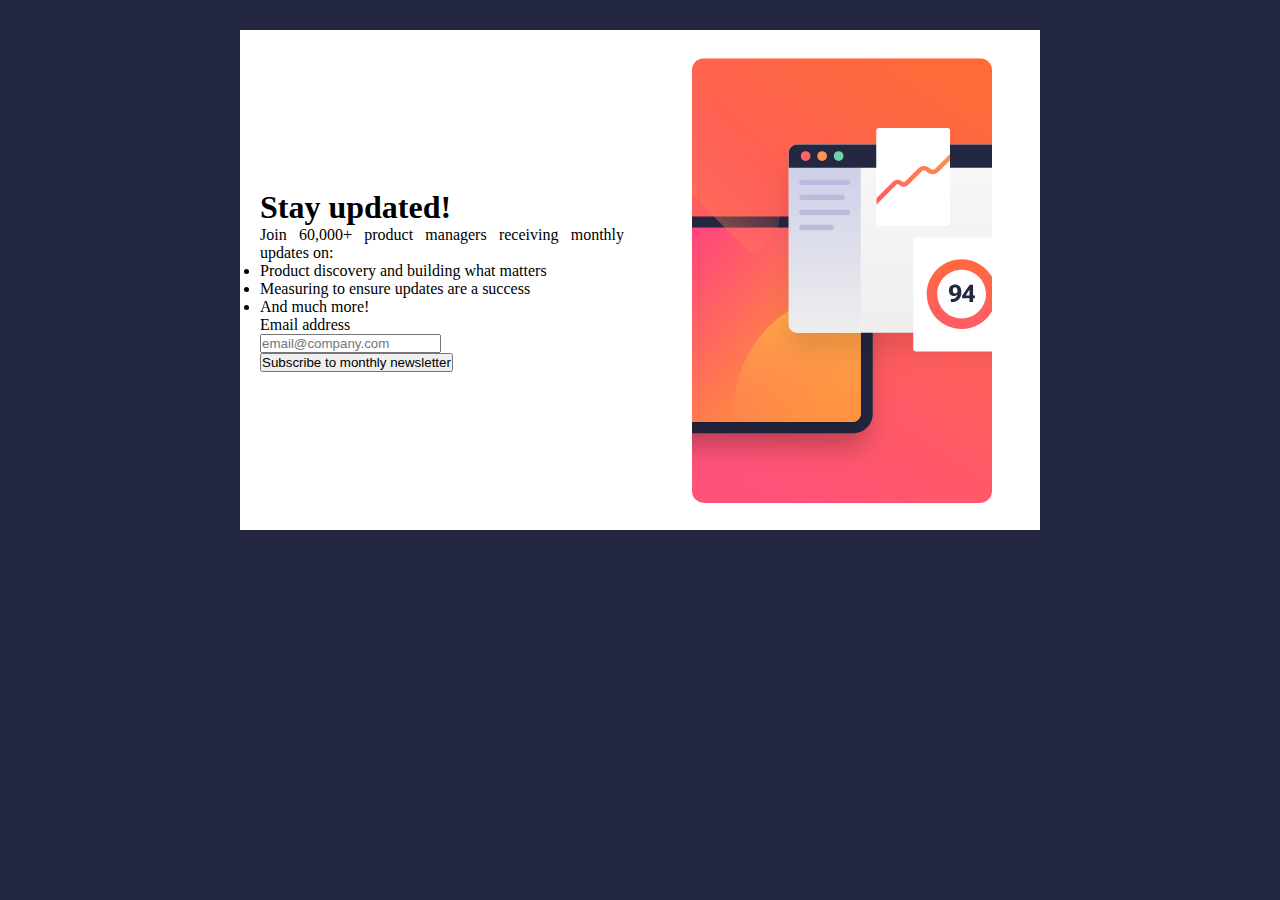
==== index.html @ f56df196 "criando formulario" ====
<!DOCTYPE html>
<html lang="en">
<head>
  <meta charset="UTF-8">
  <meta name="viewport" content="width=device-width, initial-scale=1.0"> <!-- displays site properly based on user's device -->

  <link rel="icon" type="image/png" sizes="32x32" href="./src/assets/images/favicon-32x32.png">
  <link rel="stylesheet" href="./src/css/style.css">
  <title>Frontend Mentor | Newsletter sign-up form with success message</title>
</head>
<body>
  <main>
    <div class="elementos-form">
      <div class="formulario">
        <h1>Stay updated!</h1>
        <p>Join 60,000+ product managers receiving monthly updates on:</p>
        <ul>
          <li>Product discovery and building what matters</li>
          <li>Measuring to ensure updates are a success</li>
          <li>And much more!</li>
        </ul>
        <form action="" method="get">
          <p>Email address</p>
          <input type="email" placeholder="email@company.com"><br>
          <button>Subscribe to monthly newsletter</button>
        </form>
      </div>
      <div class="imagem">
        <img src="./src/assets/images/illustration-sign-up-desktop.svg" alt="">
      </div>
    </div>
  </main>

  

  <!-- Sign-up form end -->

  <!-- Success message start -->

  <!-- Thanks for subscribing!

  A confirmation email has been sent to ash@loremcompany.com. 
  Please open it and click the button inside to confirm your subscription.

  Dismiss message -->

  <!-- Success message end -->
  
</body>
</html>
---- src/css/style.css ----
*{
    margin: 0;
    padding: 0;

}
body{
    background-color: hsl(234, 29%, 20%);
}
main{
    display: flex;
    flex-direction: column;
    align-items: center;
}
.elementos-form{
    background-color: #ffffff;
    display: flex;
    align-items: center;
    height: 500px;
    width: 800px;
    margin-top: 30px;
}
.formulario{
    margin: 20px;
    text-align: justify;
}
.imagem{
    width: 50%;
    display: flex;
    flex-direction: column;
    align-items: center;
    padding: 1rem;

}
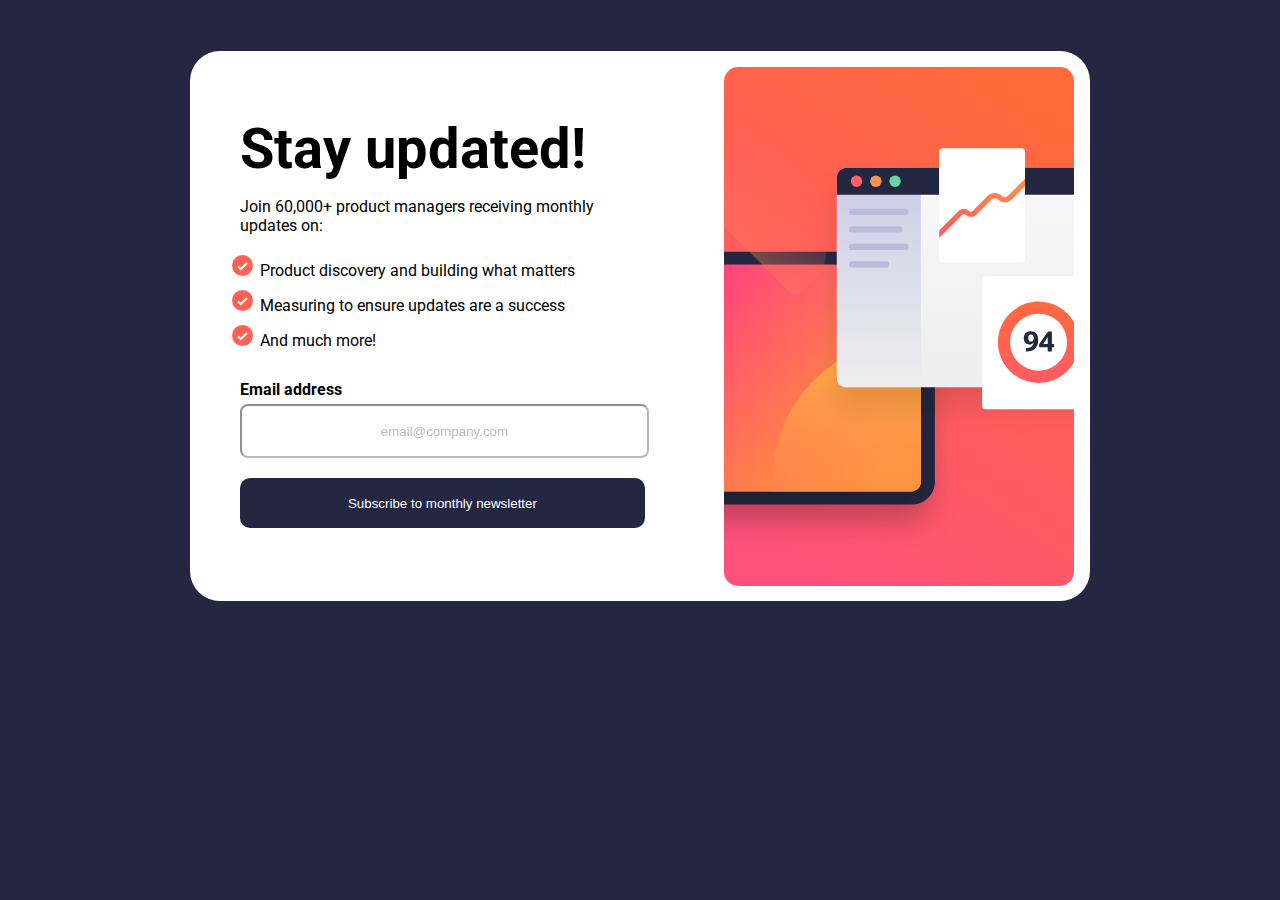
==== commit df531e86: "estilizando textos botoes e input" ====
--- a/index.html
+++ b/index.html
@@ -1,9 +1,11 @@
 <!DOCTYPE html>
-<html lang="en">
+<html lang="pt-br">
 <head>
   <meta charset="UTF-8">
   <meta name="viewport" content="width=device-width, initial-scale=1.0"> <!-- displays site properly based on user's device -->
-
+  <link rel="preconnect" href="https://fonts.googleapis.com">
+  <link rel="preconnect" href="https://fonts.gstatic.com" crossorigin>
+  <link href="https://fonts.googleapis.com/css2?family=Outfit&family=Roboto&family=Rubik&family=Secular+One&display=swap" rel="stylesheet">
   <link rel="icon" type="image/png" sizes="32x32" href="./src/assets/images/favicon-32x32.png">
   <link rel="stylesheet" href="./src/css/style.css">
   <title>Frontend Mentor | Newsletter sign-up form with success message</title>
@@ -20,7 +22,7 @@
           <li>And much more!</li>
         </ul>
         <form action="" method="get">
-          <p>Email address</p>
+          <b><p>Email address</p></b>
           <input type="email" placeholder="email@company.com"><br>
           <button>Subscribe to monthly newsletter</button>
         </form>
--- a/src/css/style.css
+++ b/src/css/style.css
@@ -15,18 +15,65 @@
     background-color: #ffffff;
     display: flex;
     align-items: center;
-    height: 500px;
-    width: 800px;
-    margin-top: 30px;
+    height: 550px;
+    width: 900px;
+    margin-top: 4%;
+    border-radius: 30px;
+    font-family: "Roboto";
 }
 .formulario{
     margin: 20px;
-    text-align: justify;
+    height: 450px;
+    margin: 50px 50px;
+    margin-right: 0;
+}
+.formulario h1{
+    margin-bottom: 15px;
+    margin-top: 15px;
+    font-size: 56px;
+}
+.formulario ul{
+    margin: 20px;
+    list-style-image: url('../assets/images/icon-list.svg');
+}
+.formulario li{
+    margin: 0px 0px 10px 0px
+}
+form p {
+    font-size: 16px;
+    margin-top: 30px;
+}
+form input{
+    height: 50px;
+    width: 100%;
+    border-radius: 8px;
+    opacity: 0.5;
+    text-align: center;
+    margin: 5px 0 20px;
+
+}
+
+form button{
+    height: 50px;
+    width: 100%;
+    border-radius: 10px;
+    text-align: center;
+    color: #ffffff;
+    background-color: hsl(234, 29%, 20%);
+    border: 0;
+}
+form button:hover{
+    cursor: pointer;
+    background: linear-gradient(45deg ,hsl(14, 97%, 73%), hsl(4, 97%, 64%));
+}
+form input:hover{
+    opacity: 1;
+    cursor: pointer;
 }
 .imagem{
     width: 50%;
     display: flex;
-    flex-direction: column;
+    flex-direction: row-reverse;
     align-items: center;
     padding: 1rem;
 
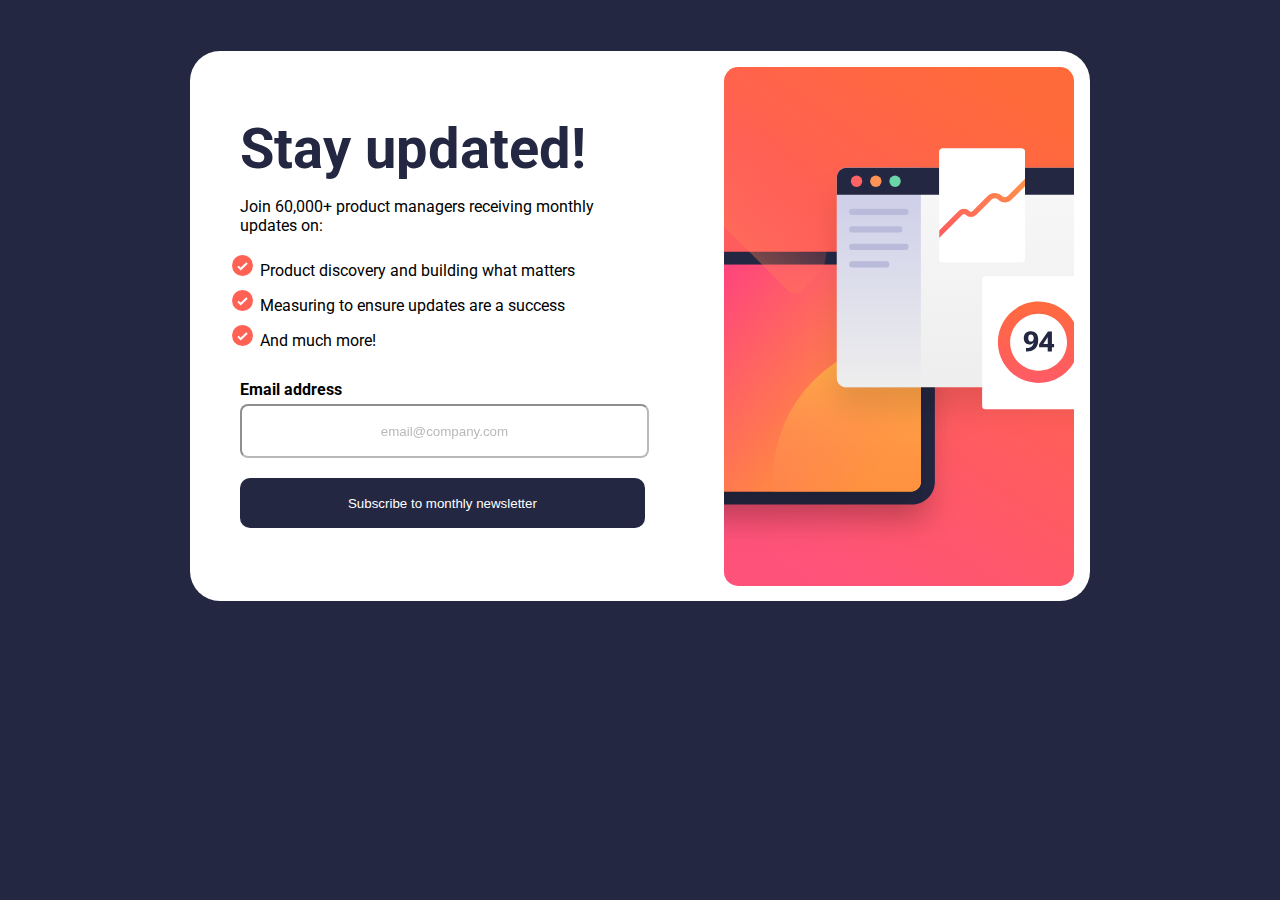
==== commit b1ac04a1: "adicionando responsividade" ====
--- a/index.html
+++ b/index.html
@@ -8,11 +8,13 @@
   <link href="https://fonts.googleapis.com/css2?family=Outfit&family=Roboto&family=Rubik&family=Secular+One&display=swap" rel="stylesheet">
   <link rel="icon" type="image/png" sizes="32x32" href="./src/assets/images/favicon-32x32.png">
   <link rel="stylesheet" href="./src/css/style.css">
+  <link rel="stylesheet" href="./src/css/responsivo.css">
   <title>Frontend Mentor | Newsletter sign-up form with success message</title>
 </head>
 <body>
   <main>
     <div class="elementos-form">
+      <img class="imagen-mobile" src="./src/assets/images/illustration-sign-up-mobile.svg" alt="">
       <div class="formulario">
         <h1>Stay updated!</h1>
         <p>Join 60,000+ product managers receiving monthly updates on:</p>
@@ -23,8 +25,8 @@
         </ul>
         <form action="" method="get">
           <b><p>Email address</p></b>
-          <input type="email" placeholder="email@company.com"><br>
-          <button>Subscribe to monthly newsletter</button>
+          <input type="email" name="email" placeholder="email@company.com" ><br>
+          <button class="button-from">Subscribe to monthly newsletter</button>
         </form>
       </div>
       <div class="imagem">
@@ -32,21 +34,17 @@
       </div>
     </div>
   </main>
-
+<div class="message desativado">
+  <div class="message-sucesse">
+    <img class="imagen-sucesse" src="./src/assets/images/icon-success.svg" alt="">
+    <h1>Thanks for subscribing!</h1>
+    <p>
+      A confirmation email has been sent to <b>ash@loremcompany.com</b> Please open it and click the button inside to confirm your subscription.
+    </p>
   
-
-  <!-- Sign-up form end -->
-
-  <!-- Success message start -->
-
-  <!-- Thanks for subscribing!
-
-  A confirmation email has been sent to ash@loremcompany.com. 
-  Please open it and click the button inside to confirm your subscription.
-
-  Dismiss message -->
-
-  <!-- Success message end -->
-  
+    <button class="button-from">Dismiss message</button> 
+  </div>
+</div>
+<script src="./src/js/index.js"></script>
 </body>
 </html>--- a/src/css/style.css
+++ b/src/css/style.css
@@ -5,6 +5,7 @@
 }
 body{
     background-color: hsl(234, 29%, 20%);
+    font-family: "Roboto";
 }
 main{
     display: flex;
@@ -19,7 +20,10 @@
     width: 900px;
     margin-top: 4%;
     border-radius: 30px;
-    font-family: "Roboto";
+
+}
+.imagen-mobile{
+    display: none;
 }
 .formulario{
     margin: 20px;
@@ -31,6 +35,7 @@
     margin-bottom: 15px;
     margin-top: 15px;
     font-size: 56px;
+    color: hsl(234, 29%, 20%);
 }
 .formulario ul{
     margin: 20px;
@@ -53,7 +58,7 @@
 
 }
 
-form button{
+.button-from{
     height: 50px;
     width: 100%;
     border-radius: 10px;
@@ -62,7 +67,7 @@
     background-color: hsl(234, 29%, 20%);
     border: 0;
 }
-form button:hover{
+.button-from:hover{
     cursor: pointer;
     background: linear-gradient(45deg ,hsl(14, 97%, 73%), hsl(4, 97%, 64%));
 }
@@ -77,4 +82,42 @@
     align-items: center;
     padding: 1rem;
 
+}
+.message{
+    margin-top: 8%;
+    align-items: center;
+    display: flex;
+    flex-direction: column;
+}
+.message-sucesse{
+    background-color: #ffffff;
+    border-radius: 30px;
+    width: 430px;
+    height: 450px;
+}
+.message-sucesse *{
+    margin-left: 60px;
+    margin-right: 60px;
+}
+.imagen-sucesse{
+    margin: 30px 0px 30px 60px;
+}
+.message-sucesse h1{
+    font-size: 50px;
+    margin-bottom: 20px;
+    color: hsl(234, 29%, 20%);;
+}
+.message-sucesse b{
+    margin: 0;
+}
+
+.message-sucesse p{
+    margin-bottom: 30px;
+    font-size: 14px;
+}
+.message-sucesse button{
+    width: 72%;
+}
+.desativado{
+    display: none;
 }--- a/src/css/responsivo.css
+++ b/src/css/responsivo.css
@@ -0,0 +1,63 @@
+@media (max-width: 375px){
+    body{
+        background-color: #ffffff;
+    }
+    main{
+        width: 375px;
+    }
+    .elementos-form{
+        flex-direction: column;
+        margin-top: 0;
+        height: 100%;
+        width: 375px;
+    }
+    .formulario{
+        margin: 0;
+        width: 320px;
+    }
+    .formulario h1{
+        margin-bottom: 15px;
+        margin-top: 15px;
+        font-size: 40px;
+    }
+
+    .imagen-mobile{
+        display: flex;
+        width: 377px;
+    }
+    .formulario ul{
+        margin: 20px 20px 0px;
+    }
+    .formulario li{
+        margin: 0px 0px 20px 0px;
+    }
+    .button-from{
+        margin-bottom: 30px;
+    }
+    form p{
+        margin-top: 40px;
+    }
+    .imagem{
+        display: none;
+        border-radius: 90px;
+    }
+    .message-sucesse h1{
+        font-size: 50px;
+        margin-bottom: 10px;
+        color: hsl(234, 29%, 20%);
+    }
+    .message{
+        margin-top: 25%;
+    }
+    .message-sucesse{
+        background-color: #ffffff;
+        border-radius: 30px;
+        width: 375;
+       
+    }
+    .message-sucesse p {
+        margin-bottom: 50%;
+        font-size: 14px;
+    }
+
+}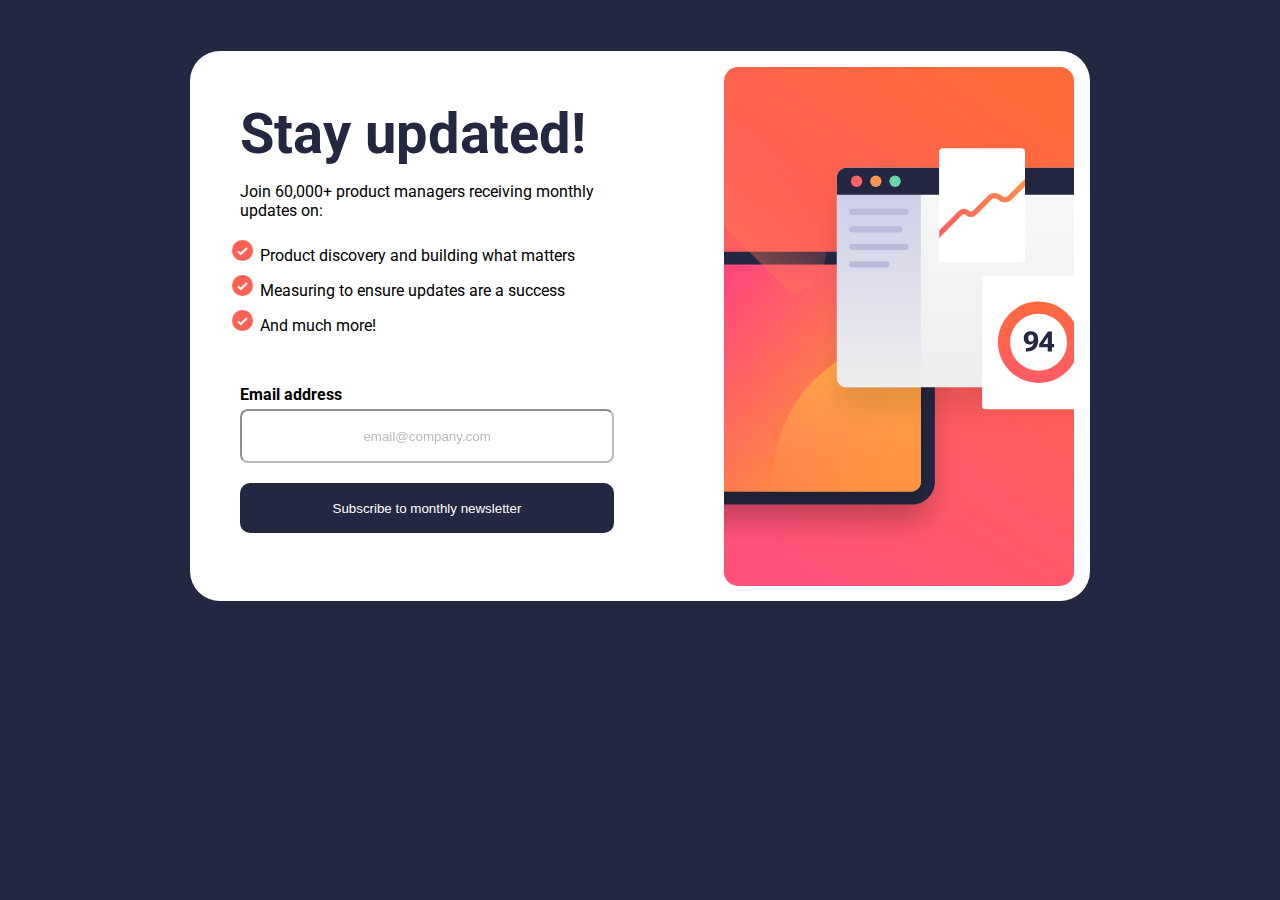
==== commit 736a5bb7: "validando email com js" ====
--- a/index.html
+++ b/index.html
@@ -10,6 +10,7 @@
   <link rel="stylesheet" href="./src/css/style.css">
   <link rel="stylesheet" href="./src/css/responsivo.css">
   <title>Frontend Mentor | Newsletter sign-up form with success message</title>
+  <script src="./src/js/index.js" defer></script>
 </head>
 <body>
   <main>
@@ -23,9 +24,12 @@
           <li>Measuring to ensure updates are a success</li>
           <li>And much more!</li>
         </ul>
-        <form action="" method="get">
-          <b><p>Email address</p></b>
-          <input type="email" name="email" placeholder="email@company.com" ><br>
+        <form action="">
+          <b>
+            <p>Email address</p>
+            <p class="texto_erro">Valid email required</p>
+          </b>
+          <input type="email" id="email" name="email" placeholder="email@company.com" ><br>
           <button class="button-from">Subscribe to monthly newsletter</button>
         </form>
       </div>
@@ -45,6 +49,5 @@
     <button class="button-from">Dismiss message</button> 
   </div>
 </div>
-<script src="./src/js/index.js"></script>
 </body>
 </html>--- a/src/css/style.css
+++ b/src/css/style.css
@@ -28,8 +28,8 @@
 .formulario{
     margin: 20px;
     height: 450px;
-    margin: 50px 50px;
-    margin-right: 0;
+    margin: 40px 70px 70px 50px;
+    margin-right: 70px;
 }
 .formulario h1{
     margin-bottom: 15px;
@@ -44,9 +44,10 @@
 .formulario li{
     margin: 0px 0px 10px 0px
 }
-form p {
+form p{
     font-size: 16px;
     margin-top: 30px;
+    float: left;
 }
 form input{
     height: 50px;
@@ -60,7 +61,7 @@
 
 .button-from{
     height: 50px;
-    width: 100%;
+    width: 101%;
     border-radius: 10px;
     text-align: center;
     color: #ffffff;
@@ -114,10 +115,22 @@
 .message-sucesse p{
     margin-bottom: 30px;
     font-size: 14px;
+
 }
 .message-sucesse button{
     width: 72%;
 }
 .desativado{
     display: none;
+}
+.texto_erro{
+    display: none;
+    float: right;
+    color: #f14747;
+    justify-content: end;
+}
+.input-alert-color{
+    border-color: #FF0000;
+    background-color: #f14747;
+    color: #FF0000;
 }--- a/src/css/responsivo.css
+++ b/src/css/responsivo.css
@@ -36,6 +36,7 @@
     }
     form p{
         margin-top: 40px;
+        width: 160px;
     }
     .imagem{
         display: none;
